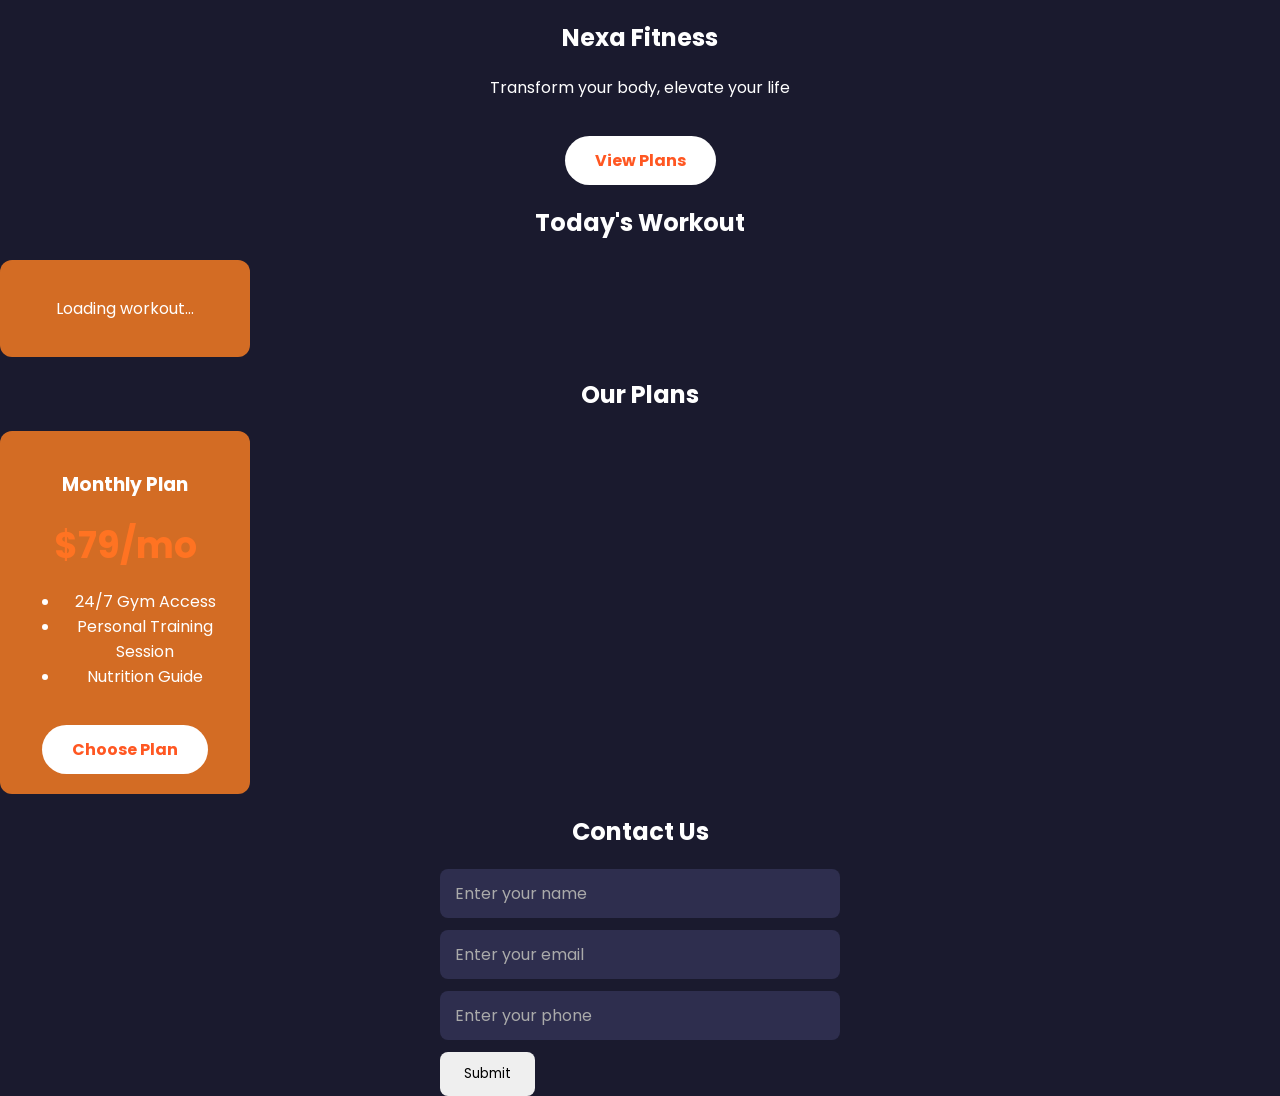
==== index.html @ 16b66611 "Update index.html" ====
<!DOCTYPE html>
<html lang="en">
<head>
    <meta charset="UTF-8">
    <meta name="viewport" content="width=device-width, initial-scale=1.0">
    <title>Nexa Fitness</title>
    <link rel="stylesheet" href="style.css">
    <link rel="manifest" href="manifest.json">
    <meta name="theme-color" content="#ff4500">
    <meta name="mobile-web-app-capable" content="yes">
    <meta name="apple-mobile-web-app-capable" content="yes">
    <meta name="apple-mobile-web-app-status-bar-style" content="black">
    <link rel="apple-touch-icon" href="icon-192.png">
</head>
<body>

    <!-- Hero Section -->
    <section id="home">
        <h1>Nexa Fitness</h1>
        <p>Transform your body, elevate your life</p>
        <a href="#plans" class="btn">View Plans</a>
    </section>

    <!-- Today's Workout Section -->
    <section id="today">
        <h2>Today's Workout</h2>
        <div id="workout-card" class="card">
            <p>Loading workout...</p>
        </div>
    </section>

    <!-- Plans Section -->
    <section id="plans">
        <h2>Our Plans</h2>
        <div class="card">
            <h3>Monthly Plan</h3>
            <p class="price">$79/mo</p>
            <ul>
                <li>24/7 Gym Access</li>
                <li>Personal Training Session</li>
                <li>Nutrition Guide</li>
            </ul>
            <a href="#contact" class="btn">Choose Plan</a>
        </div>
    </section>

    <!-- Contact Section -->
    <section id="contact">
        <h2>Contact Us</h2>
        <form action="https://formspree.io/f/mnjrppwe" method="POST">
            <input type="hidden" name="_next" value="https://done-johnny.github.io/done-johnny.github.io-Nexa-fitness-/thank-you.html">
            <input type="text" name="name" placeholder="Enter your name" required>
            <input type="email" name="email" placeholder="Enter your email" required>
            <input type="tel" name="phone" placeholder="Enter your phone" required>
            <button type="submit">Submit</button>
        </form>
    </section>

<script>
const CSV_URL = "https://docs.google.com/spreadsheets/d/1p6fkk3GOdjAXQAG9622ukqVSn80e99CBnJsjQOjfIvk/export?format=csv";

function getToday() {
    const d = new Date();
    return d.getFullYear() + '-' + String(d.getMonth() + 1).padStart(2, '0') + '-' + String(d.getDate()).padStart(2, '0');
}

function getYouTubeID(url) {
    if (!url) return '';
    const match = url.match(/(?:youtu\.be\/|youtube\.com\/(?:embed\/|v\/|watch\?v=|watch\?.+&v=))([^&?]+)/);
    return match? match[1] : '';
}

async function loadWorkout() {
    const card = document.getElementById('workout-card');
    try {
        const res = await fetch(CSV_URL);
        const text = await res.text();
        const rows = text.trim().split('\n').map(r => r.split(','));
        const today = getToday();
        const todayRow = rows.slice(1).find(row => row[0].trim() === today);

        if (todayRow) {
            const [date, category, exercise, sets, image, video] = todayRow.map(c => c.trim());
            const ytID = getYouTubeID(video);

            card.innerHTML = `
                ${image? `<img src="${image}" alt="${exercise}">` : ''}
                <h3>${category}</h3>
                <p><strong>Exercise:</strong> ${exercise}</p>
                <p><strong>Sets x Reps:</strong> ${sets}</p>
                ${ytID? `<div class="video"><iframe src="https://www.youtube.com/embed/${ytID}" allowfullscreen></iframe></div>` : ''}
            
        } else {
            card.innerHTML = `<p>No workout scheduled for ${today}</p>`;
        }
    } catch (err) {
        card.innerHTML = `<p>Error loading workout. Check sheet sharing.</p>`;
    }
}
loadWorkout();

// Your Formspree code here
</script>
</body>
</html>
---- style.css ----
@import url('https://fonts.googleapis.com/css2?family=Poppins:wght@400;600;700&display=swap');

html {
  scroll-behavior: smooth;
}

* {
  font-family: 'Poppins', Arial, sans-serif;
  box-sizing: border-box;
}

body {
  background: #1a1a2e;
  color: white;
  text-align: center;
  margin: 0;
}

.logo {
  width: 120px;
  height: auto;
  margin-bottom: 15px;
}

.hero {
  padding: 80px 20px;
  background: linear-gradient(135deg, #26180F, #ff9800);
}

.btn {
  margin-top: 20px;
  padding: 12px 30px;
  border: none;
  border-radius: 25px;
  background: white;
  color: #ff5722;
  font-weight: bold;
  cursor: pointer;
  text-decoration: none;
  display: inline-block;
  transition: 0.2s ease;
}

.btn:hover {
  background: #ff5722;
  color: white;
  transform: scale(1.05);
}

.features {
  display: flex;
  flex-wrap: wrap;
  justify-content: center;
  gap: 20px;
  padding: 50px 20px;
}

.card {
  background: #D36C24;
  padding: 20px;
  border-radius: 12px;
  width: 250px;
  animation: fadeInUp 0.6s ease forwards;
  opacity: 0;
}

.card:nth-child(2) { animation-delay: 0.2s; }
.card:nth-child(3) { animation-delay: 0.4s; }

@keyframes fadeInUp {
  from {
    opacity: 0;
    transform: translateY(20px);
  }
  to {
    opacity: 1;
    transform: translateY(0);
  }
}

.pricing {
  padding: 60px 20px;
  background: #1a1a2e;
}

.pricing h2 {
  margin-bottom: 40px;
  font-size: 32px;
}

.pricing-cards {
  display: flex;
  justify-content: center;
  gap: 20px;
  flex-wrap: wrap;
}

.price-card {
  background: #2e2e4e;
  padding: 30px 20px;
  border-radius: 12px;
  width: 250px;
  border: 2px solid transparent;
  transition: 0.3s ease;
  text-align: center;
}

.price-card:hover {
  border-color: #ff5722;
  transform: translateY(-5px);
}

.price-card.featured {
  border-color: #ff5722;
  transform: scale(1.05);
  box-shadow: 0 0 20px rgba(255, 87, 34, 0.4);
}

.price {
  font-size: 36px;
  font-weight: 700;
  color: #FF7322;
  margin: 15px 0;
}

.price span {
  font-size: 16px;
  font-weight: 400;
}

.price-card ul {
  list-style: none;
  margin: 20px 0;
  text-align: center;
  padding: 0;
}

.price-card ul li {
  margin: 10px 0;
}

.contact {
  padding: 60px 20px;
  background: #0f0f1e;
  text-align: center;
}

.contact h2 {
  margin-bottom: 30px;
  font-size: 32px;
}

form {
  display: flex;
  flex-direction: column;
  gap: 12px;
  max-width: 400px;
  margin: 0 auto;
}

form input, 
form textarea {
  width: 100%;
  padding: 12px 15px;
  border-radius: 8px;
  border: none;
  background: #2e2e4e;
  color: white;
  font-size: 16px;
}

form input:focus,
form textarea:focus {
  outline: 2px solid #ff5722;
}

form button {
  align-self: flex-start;
  padding: 12px 24px;
  border-radius: 8px;
  border: none;
  cursor: pointer;
}

::placeholder {
  color: #aaa;
}

footer {
  padding: 20px;
  background: #111;
}
@media (max-width: 600px) {
  .card, .price-card {
    width: 100%;
    max-width: 320px;
  }
  
  .hero h1 {
    font-size: 1.8rem;
  }
}
#workout-card img {
    width: 100%;
    height: 180px;
    object-fit: cover;
    border-radius: 8px;
    margin-bottom: 16px;
}
#workout-card.video {
    position: relative;
    padding-bottom: 56.25%;
    height: 0;
    margin-top: 16px;
    border-radius: 8px;
    overflow: hidden;
}
#workout-card.video iframe {
    position: absolute;
    top: 0;
    left: 0;
    width: 100%;
    height: 100%;
    border: 0;
  }
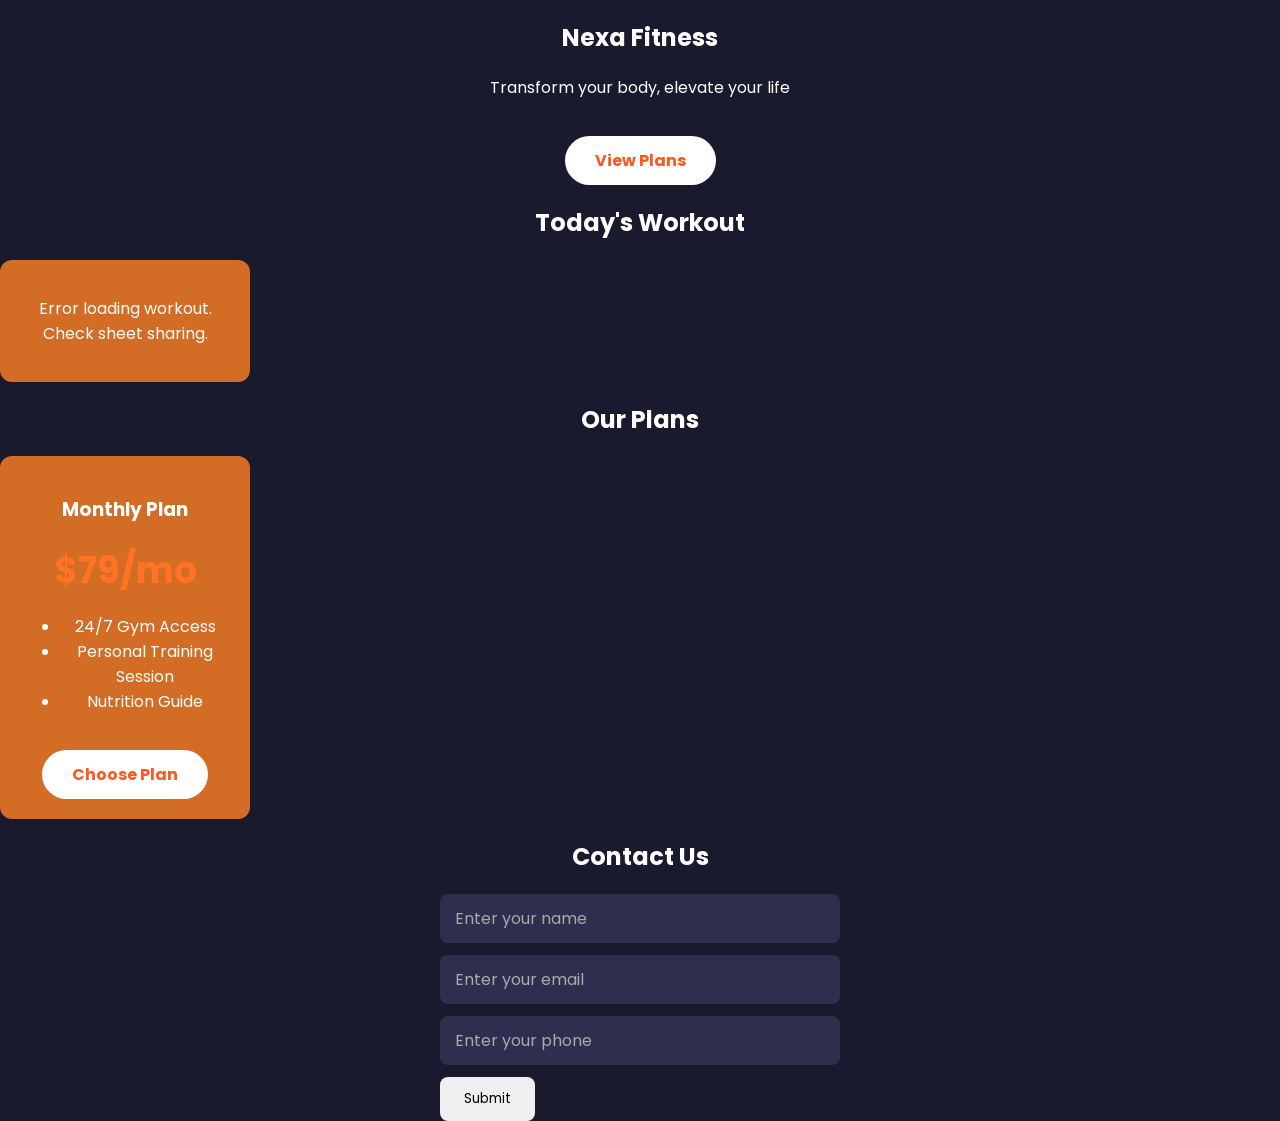
==== commit 506378ba: "Update index.html" ====
--- a/index.html
+++ b/index.html
@@ -83,14 +83,14 @@
             const [date, category, exercise, sets, image, video] = todayRow.map(c => c.trim());
             const ytID = getYouTubeID(video);
 
-            card.innerHTML = `
-                ${image? `<img src="${image}" alt="${exercise}">` : ''}
-                <h3>${category}</h3>
-                <p><strong>Exercise:</strong> ${exercise}</p>
-                <p><strong>Sets x Reps:</strong> ${sets}</p>
-                ${ytID? `<div class="video"><iframe src="https://www.youtube.com/embed/${ytID}" allowfullscreen></iframe></div>` : ''}
-            
-        } else {
+    card.innerHTML = `
+    ${image? `<img src="${image}" alt="${exercise}">` : ''}
+    <h3>${category}</h3>
+    <p><strong>Exercise:</strong> ${exercise}</p>
+    <p><strong>Sets x Reps:</strong> ${sets}</p>
+    ${ytID? `<div class="video"><iframe src="https://www.youtube.com/embed/${ytID}" allowfullscreen></iframe></div>` : ''}
+`;
+} else {
             card.innerHTML = `<p>No workout scheduled for ${today}</p>`;
         }
     } catch (err) {
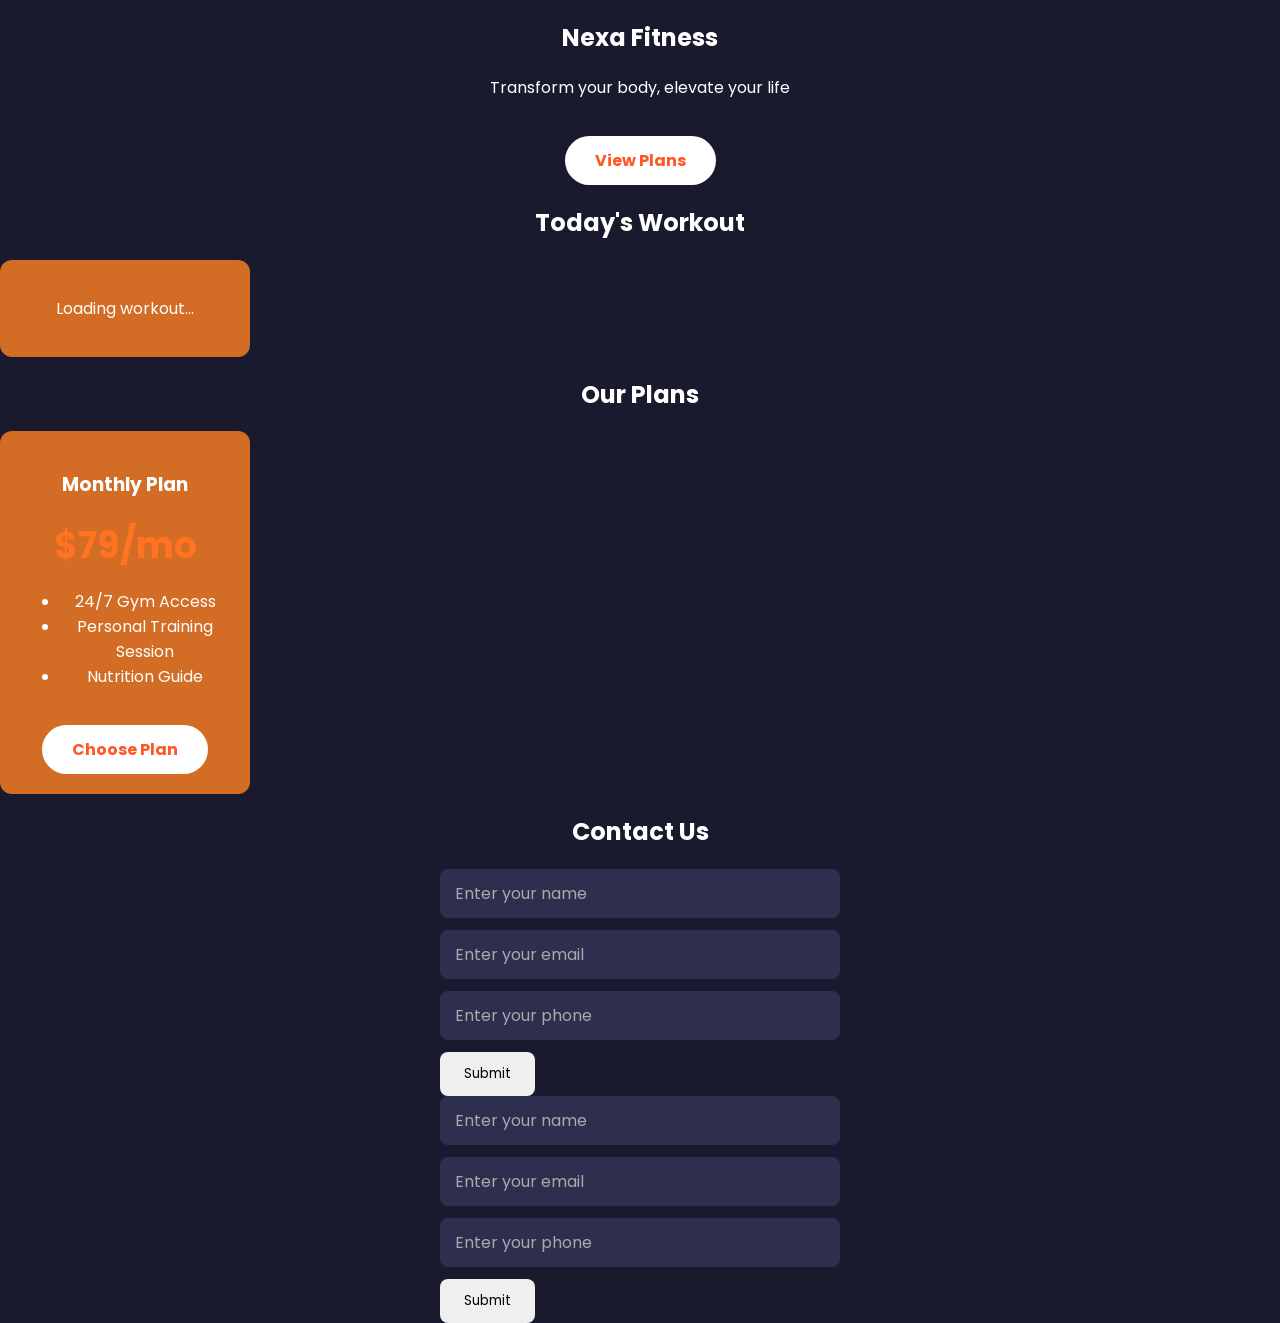
==== commit 44cbd2c9: "Update index.html" ====
--- a/index.html
+++ b/index.html
@@ -48,7 +48,7 @@
     <section id="contact">
         <h2>Contact Us</h2>
         <form action="https://formspree.io/f/mnjrppwe" method="POST">
-            <input type="hidden" name="_next" value="https://done-johnny.github.io/done-johnny.github.io-Nexa-fitness-/thank-you.html">
+            <input type="hidden" name="_next" value="https://done-johnny.github.io/done-johnny.github.io-Nexa-fitness-/#contact?submitted=true">  <!-- ← CHANGE THIS -->
             <input type="text" name="name" placeholder="Enter your name" required>
             <input type="email" name="email" placeholder="Enter your email" required>
             <input type="tel" name="phone" placeholder="Enter your phone" required>
@@ -56,50 +56,36 @@
         </form>
     </section>
 
+<form id="contact-form">
+  <input type="text" name="name" placeholder="Enter your name" required>
+  <input type="email" name="email" placeholder="Enter your email" required>
+  <input type="tel" name="phone" placeholder="Enter your phone" required>
+  <button type="submit">Submit</button>
+</form>
+
 <script>
-const CSV_URL = "https://docs.google.com/spreadsheets/d/1p6fkk3GOdjAXQAG9622ukqVSn80e99CBnJsjQOjfIvk/export?format=csv";
-
-function getToday() {
-    const d = new Date();
-    return d.getFullYear() + '-' + String(d.getMonth() + 1).padStart(2, '0') + '-' + String(d.getDate()).padStart(2, '0');
-}
-
-function getYouTubeID(url) {
-    if (!url) return '';
-    const match = url.match(/(?:youtu\.be\/|youtube\.com\/(?:embed\/|v\/|watch\?v=|watch\?.+&v=))([^&?]+)/);
-    return match? match[1] : '';
-}
-
-async function loadWorkout() {
-    const card = document.getElementById('workout-card');
-    try {
-        const res = await fetch(CSV_URL);
-        const text = await res.text();
-        const rows = text.trim().split('\n').map(r => r.split(','));
-        const today = getToday();
-        const todayRow = rows.slice(1).find(row => row[0].trim() === today);
-
-        if (todayRow) {
-            const [date, category, exercise, sets, image, video] = todayRow.map(c => c.trim());
-            const ytID = getYouTubeID(video);
-
-    card.innerHTML = `
-    ${image? `<img src="${image}" alt="${exercise}">` : ''}
-    <h3>${category}</h3>
-    <p><strong>Exercise:</strong> ${exercise}</p>
-    <p><strong>Sets x Reps:</strong> ${sets}</p>
-    ${ytID? `<div class="video"><iframe src="https://www.youtube.com/embed/${ytID}" allowfullscreen></iframe></div>` : ''}
-`;
-} else {
-            card.innerHTML = `<p>No workout scheduled for ${today}</p>`;
-        }
-    } catch (err) {
-        card.innerHTML = `<p>Error loading workout. Check sheet sharing.</p>`;
+document.getElementById('contact-form').addEventListener('submit', async function(e) {
+  e.preventDefault();
+  const form = e.target;
+  const data = new FormData(form);
+  
+  try {
+    const res = await fetch('https://formspree.io/f/mnjrppwe', {
+      method: 'POST',
+      body: data,
+      headers: { 'Accept': 'application/json' }
+    });
+    
+    if (res.ok) {
+      alert('Thanks! We got your message and will reply within 24 hours.');
+      form.reset();
+    } else {
+      alert('Oops! There was a problem submitting your form');
     }
-}
-loadWorkout();
-
-// Your Formspree code here
+  } catch (err) {
+    alert('Oops! There was a problem submitting your form');
+  }
+});
 </script>
 </body>
 </html>
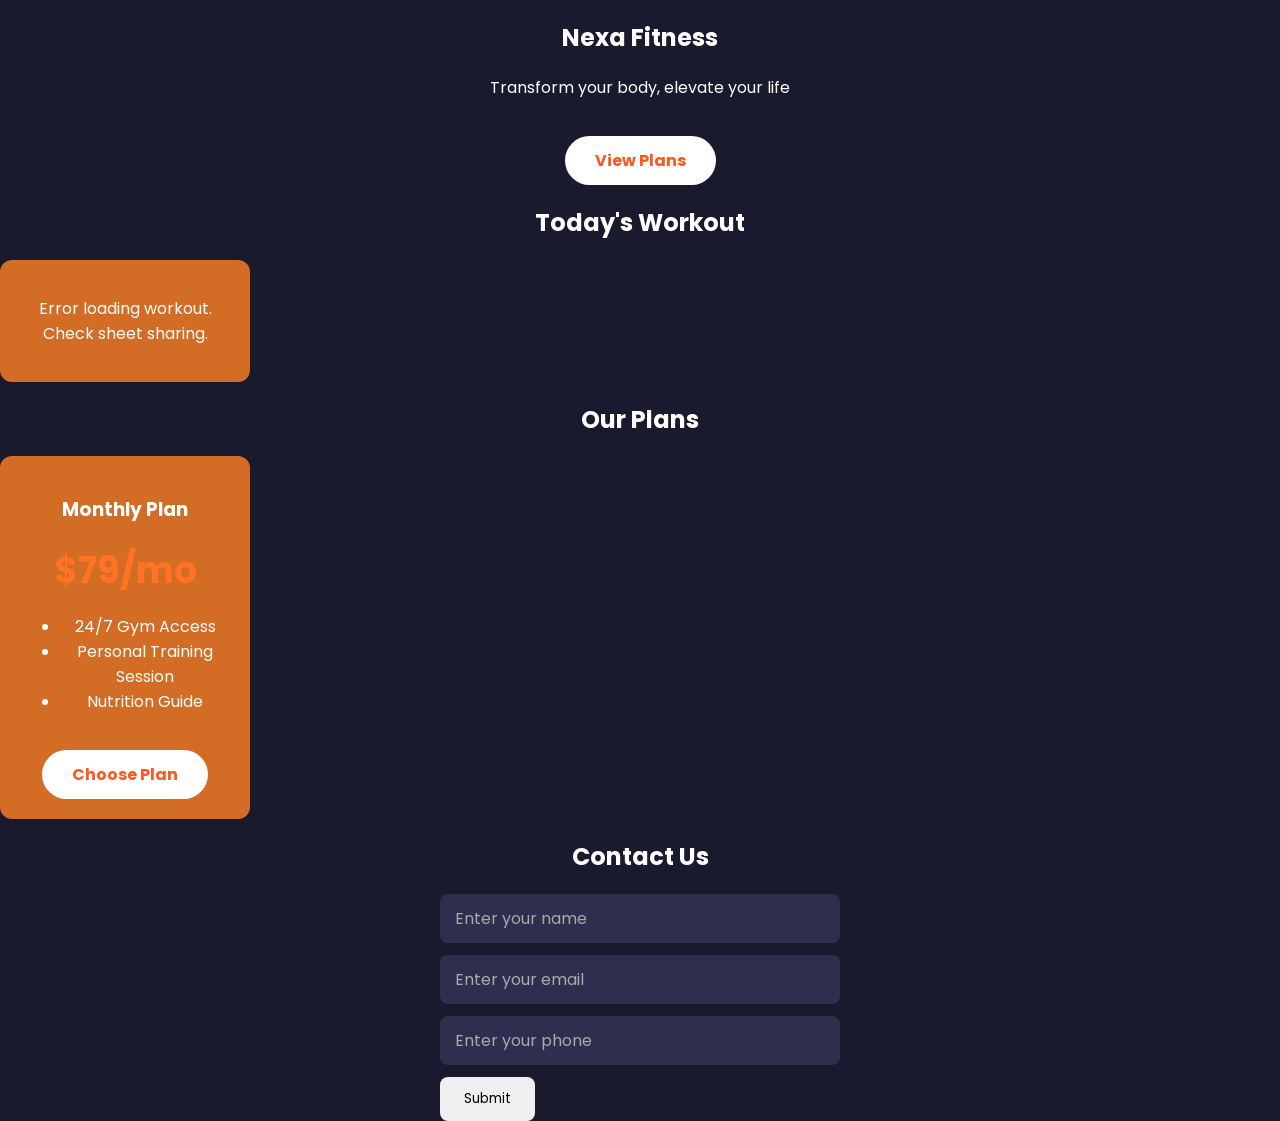
==== commit 0e60a3de: "Update index.html" ====
--- a/index.html
+++ b/index.html
@@ -47,8 +47,7 @@
     <!-- Contact Section -->
     <section id="contact">
         <h2>Contact Us</h2>
-        <form action="https://formspree.io/f/mnjrppwe" method="POST">
-            <input type="hidden" name="_next" value="https://done-johnny.github.io/done-johnny.github.io-Nexa-fitness-/#contact?submitted=true">  <!-- ← CHANGE THIS -->
+        <form id="contact-form">
             <input type="text" name="name" placeholder="Enter your name" required>
             <input type="email" name="email" placeholder="Enter your email" required>
             <input type="tel" name="phone" placeholder="Enter your phone" required>
@@ -56,18 +55,57 @@
         </form>
     </section>
 
-<form id="contact-form">
-  <input type="text" name="name" placeholder="Enter your name" required>
-  <input type="email" name="email" placeholder="Enter your email" required>
-  <input type="tel" name="phone" placeholder="Enter your phone" required>
-  <button type="submit">Submit</button>
-</form>
+<script>
+const CSV_URL = "https://docs.google.com/spreadsheets/d/1p6fkk3GOdjAXQAG9622ukqVSn80e99CBnJsjQOjfIvk/export?format=csv";
 
-<script>
+function getToday() {
+    const d = new Date();
+    return d.getFullYear() + '-' + String(d.getMonth() + 1).padStart(2, '0') + '-' + String(d.getDate()).padStart(2, '0');
+}
+
+function getYouTubeID(url) {
+    if (!url) return '';
+    const match = url.match(/(?:youtu\.be\/|youtube\.com\/(?:embed\/|v\/|watch\?v=|watch\?.+&v=))([^&?]+)/);
+    return match? match[1] : '';
+}
+
+async function loadWorkout() {
+    const card = document.getElementById('workout-card');
+    try {
+        const res = await fetch(CSV_URL);
+        const text = await res.text();
+        const rows = text.trim().split('\n').map(r => r.split(','));
+        const today = getToday();
+        const todayRow = rows.slice(1).find(row => row[0].trim() === today);
+
+        if (todayRow) {
+            const [date, category, exercise, sets, image, video] = todayRow.map(c => c.trim());
+            const ytID = getYouTubeID(video);
+
+            card.innerHTML = `
+            ${image? `<img src="${image}" alt="${exercise}">` : ''}
+            <h3>${category}</h3>
+            <p><strong>Exercise:</strong> ${exercise}</p>
+            <p><strong>Sets x Reps:</strong> ${sets}</p>
+            ${ytID? `<div class="video"><iframe src="https://www.youtube.com/embed/${ytID}" allowfullscreen></iframe></div>` : ''}
+            `;
+        } else {
+            card.innerHTML = `<p>No workout scheduled for ${today}</p>`;
+        }
+    } catch (err) {
+        card.innerHTML = `<p>Error loading workout. Check sheet sharing.</p>`;
+    }
+}
+loadWorkout();
+
+// AJAX Formspree submit - no page redirect
 document.getElementById('contact-form').addEventListener('submit', async function(e) {
   e.preventDefault();
   const form = e.target;
   const data = new FormData(form);
+  const button = form.querySelector('button');
+  button.textContent = 'Sending...';
+  button.disabled = true;
   
   try {
     const res = await fetch('https://formspree.io/f/mnjrppwe', {
@@ -80,10 +118,13 @@
       alert('Thanks! We got your message and will reply within 24 hours.');
       form.reset();
     } else {
-      alert('Oops! There was a problem submitting your form');
+      alert('Oops! There was a problem. Please try again.');
     }
   } catch (err) {
-    alert('Oops! There was a problem submitting your form');
+    alert('Network error. Please check connection and try again.');
+  } finally {
+    button.textContent = 'Submit';
+    button.disabled = false;
   }
 });
 </script>
